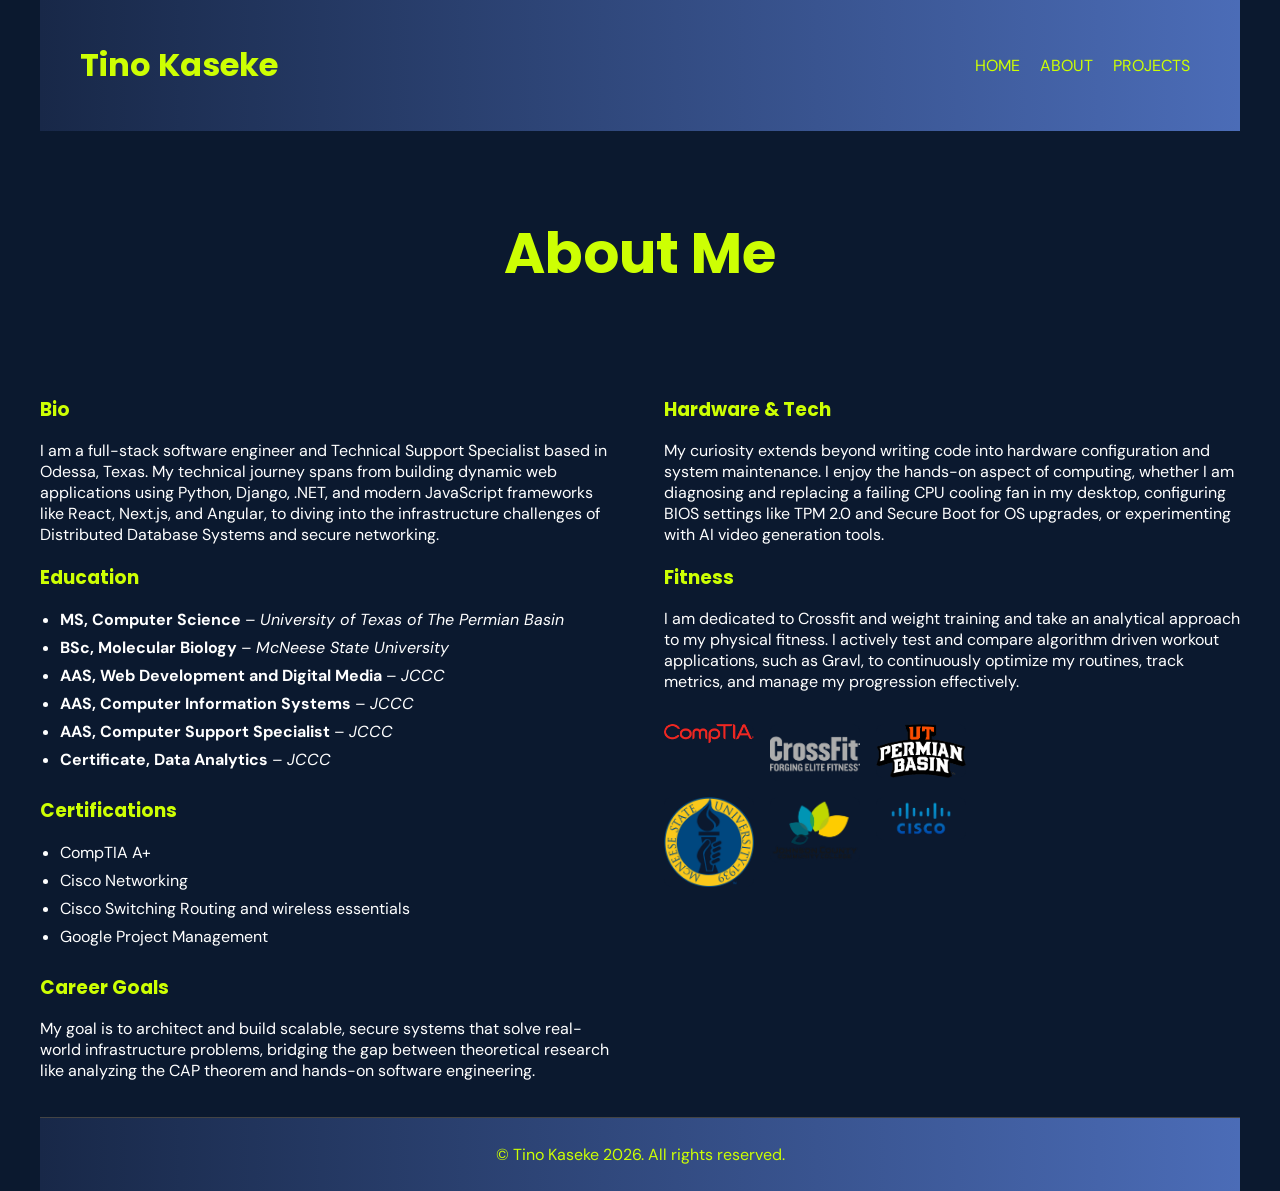
==== about.html @ 7a98fd90 "initial commit" ====
<!DOCTYPE html>
<html lang="en">
<head>
    <meta charset="UTF-8">
    <meta name="viewport" content="width=device-width, initial-scale=1.0">
    <link rel="stylesheet" href="css/style.css">
    
    <title>Portfolio</title>
</head>
<body>
    <header>
        <h1>Tino Kaseke</h1>
        <nav>
            <ul>
                <li><a href="index.html">Home</a></li>
                <li><a href="about.html">About</a></li>
                <li><a href="projects.html">Projects</a></li>
            </ul>
        </nav>
    </header>
    <main>
        <section>
            <h1 class="about-page">About Me</h1>
            <section class="about-page-container">
  <!-- Left Column: Professional -->
  <div class="about-page-column about-page-professional">
    <div class="bio-section">
      <h3>Bio</h3>
      <p>I am a full-stack software engineer and Technical Support Specialist based in Odessa, Texas. My technical journey spans from building dynamic web applications using Python, Django, .NET, and modern JavaScript frameworks like React, Next.js, and Angular, to diving into the infrastructure challenges of Distributed Database Systems and secure networking.</p>
    </div>

    <div class="education-section">
      <h3>Education</h3>
      <ul>
        <li><strong>MS, Computer Science</strong> – <em>University of Texas of The Permian Basin </em></li>
        <li><strong>BSc, Molecular Biology</strong> – <em>McNeese State University </em></li>
        <li><strong>AAS, Web Development and Digital Media</strong> – <em>JCCC </em></li>
        <li><strong>AAS, Computer Information Systems</strong> –  <em>JCCC </em></li>
        <li><strong>AAS, Computer Support Specialist</strong> –  <em> JCCC </em></li>
        <li><strong>Certificate, Data Analytics</strong> –  <em> JCCC </em></li>
      </ul>
    </div>

    <div class="certifications-section">
      <h3>Certifications</h3>
      <ul>
        <li>CompTIA A+</li>
        <li>Cisco Networking</li>
        <li>Cisco Switching Routing and wireless essentials</li>
        <li>Google Project Management</li>
      </ul>
    </div>

    <div class="career-goals-section">
      <h3>Career Goals</h3>
      <p>My goal is to architect and build scalable, secure systems that solve real-world infrastructure problems, bridging the gap between theoretical research like analyzing the CAP theorem and hands-on software engineering.</p>
    </div>
  </div>
  
  <!-- Right Column: Personal -->
  <div class="about-page-column about-page-personal">
    <div class="hobbies-tech">
      <h3>Hardware & Tech</h3>
      <p>My curiosity extends beyond writing code into hardware configuration and system maintenance. I enjoy the hands-on aspect of computing, whether I am diagnosing and replacing a failing CPU cooling fan in my desktop, configuring BIOS settings like TPM 2.0 and Secure Boot for OS upgrades, or experimenting with AI video generation tools.</p>
    </div>

    <div class="hobbies-fitness">
      <h3>Fitness</h3>
      <p>I am dedicated to Crossfit and weight training and take an analytical approach to my physical fitness. I actively test and compare algorithm driven workout applications, such as Gravl, to continuously optimize my routines, track metrics, and manage my progression effectively.</p>
    </div>

    <!-- Grid container for small images below -->
    <div class="fitness-image-gallery">
      <img src="images/logo1.png" alt="CompTIA logo" class="bottom-image">
      <img src="images/logo2.png" alt="Crossfit logo" class="bottom-image">
      <img src="images/logo3.png" alt="UTPB logo" class="bottom-image">
      <img src="images/logo4.png" alt="Mcneese logo" class="bottom-image">
      <img src="images/logo5.png" alt="JCCC logo" class="bottom-image">
      <img src="images/logo6.png" alt="cisco logo" class="bottom-image">
    </div>
  </div>
</section>
        </section>
    </main>
    <footer class="footer">
    <p>&copy; Tino Kaseke 2026. All rights reserved.</p>
  </footer>
</body>
</html>
---- css/style.css ----
/* Importing Google Fonts */
@import url('https://fonts.googleapis.com/css2?family=DM+Sans:ital,opsz,wght@0,9..40,100..1000;1,9..40,100..1000&family=Figtree:ital,wght@0,300..900;1,300..900&family=Poppins:ital,wght@0,100;0,200;0,300;0,400;0,500;0,600;0,700;0,800;0,900;1,100;1,200;1,300;1,400;1,500;1,600;1,700;1,800;1,900&family=Space+Grotesk:wght@300..700&display=swap');

/*  In addition to importing fonts, I used flexbox for layout and positioning
 of the header and hero and used grid styles for the about page and projects pages. 
 I also created a button and added hover effects for the nav, links, and buttons */


 /* General website styles */
h1,h2,h3,h4,h5{
    font-family: 'Poppins', sans-serif;
    font-optical-sizing: auto;
    font-weight: 700;
    font-style: Normal;
}

p, a, li{
    font-family: 'DM Sans', sans-serif;
    font-optical-sizing: auto;
    font-weight: 400;
    font-style: Normal;
}

a{
    text-decoration: none;
    color: #CDFF03;
    margin: 10px;
    text-transform: uppercase;
}

a:hover{
    color: white;
    transition: 0.5s ease-in-out;
}

header {
    color: #CDFF03;
    display: flex;
    justify-content: space-between;
    align-items: center;
    background: #4b6cb7; 
    background: -webkit-linear-gradient(to right, #182848, #4b6cb7);  
    background: linear-gradient(to right, #182848, #4b6cb7); 
    padding: 20px 40px;

}

nav ul{
    display: flex;
    justify-content: space-between;
    list-style: none;
}

body{
  background-color: #0B192F; 
  color: white;
  max-width: 1200px;
  margin: 0 auto;
}


/* Home page styles */
/* Hero Section Styles */
.hero {
    height: 70vh;
    display: flex;
    flex-direction: column;
    justify-content: center;
    align-items: center;
    text-align: center;
    background-image: linear-gradient(rgba(11, 25, 47, 0.7), rgba(11, 25, 47, 0.8)), url('../images/Hero.jpg');
    background-size: cover;
    background-position: center;
    background-repeat: no-repeat;
    margin: 0px auto;
    padding: 40px;
}

.hero-title {
    font-size: 4rem;
    color: #CDFF03;
    margin-bottom: 20px;
    text-transform: uppercase;
    letter-spacing: 2px;
}

.about-summary {
    padding: 60px 40px;
    text-align: center;
    background-color: #0B192F;
    margin: 20px 40px;
}

.about-summary h2 {
    color: #CDFF03;
    font-size: 2.5rem;
    margin-bottom: 20px;
}

.about-summary p {
    font-size: 1.2rem;
    max-width: 800px;
    margin: 0 auto 30px auto;
    color: #cccccc;
    line-height: 1.8;
}

.btn {
    display: inline-block;
    padding: 12px 30px;
    background:#0B192F ;
    color: white;
    font-weight: 600;
    transition: transform 0.3s ease, box-shadow 0.3s ease;
    border: 1px solid #CDFF03;
}

.btn:hover {
    transform: translateY(-3px);
    box-shadow: 0 10px 20px rgba(75, 108, 183, 0.4);
    color: #CDFF03;
}

footer{
  text-align: center;
  margin-top: 20px;
  color: #CDFF03;
  padding: 10px;
  border-top: 1px solid #444444;
  background: #4b6cb7; 
  background: -webkit-linear-gradient(to right, #182848, #4b6cb7);  
  background: linear-gradient(to right, #182848, #4b6cb7); 
}

/* About page Section Styles */
.about-page {
    padding: 60px 40px;
    text-align: center;
    background-color: #0B192F;
    margin: 20px 40px;
}

.about-page{
    color: #CDFF03;
    font-size: 3.5rem;
    margin-bottom: 20px;
}

.about-page-container {
  display: grid;
  grid-template-columns: 1fr 1fr;
  gap: 3rem;
  max-width: 1200px;
  margin: 0 auto;
}

.about-page-column h3 {
  margin-bottom: 0.5rem;
  color: #CDFF03;
}

.about-page-column ul {
  padding-left: 1.25rem;
  margin-bottom: 1.5rem;
}

.about-page-column li {
  margin-bottom: 0.25rem;
  line-height: 1.5;
}

/* Grid layout for images below Fitness */
.fitness-image-gallery {
  display: grid;
  grid-template-columns: 90px 90px 90px;
  gap: 1rem;
  margin-top: 2rem;
}

.bottom-image {
  width: 100%;
  height: auto;
  border-radius: 8px;
  object-fit: contain;
  background-color: #0B192F;
}

/* Projects Page Styles */
.projects-section {
    padding: 40px 20px;
    text-align: center;
}

.page-title {
    color: #CDFF03;
    font-size: 3.5rem;
    margin-bottom: 40px;
}

.simple-image-grid {
    display: grid;
    grid-template-columns: 1fr 1fr;
    gap: 20px;
    max-width: 1000px;
    margin: 0 auto;
}

.grid-item {
    background-color: #112240;
    padding: 15px;
    border: 1px solid #CDFF03;
}

.project-img {
    width: 100%;
    height: auto;
    display: block;
    margin-bottom: 10px;
}

.grid-item p {
    font-family: 'DM Sans', sans-serif;
    font-weight: 300;
    font-style: normal;
    color: white;
    margin: 0;
    font-size: 1.1rem;
}

.simple-tags {
    display: flex;
    flex-wrap: wrap;
    justify-content: center;
    gap: 10px;
    margin-top: 12px;
}

.simple-tags span {
    text-align: center;
    border: 1px solid #CDFF03;
    color: #CDFF03;
    padding: 4px 12px;
    border-radius: 20px;
    font-family: 'DM Sans', sans-serif;
    font-weight: 300;
    font-style: Italic;
    font-size: 0.85rem;
    background-color: transparent;
    box-shadow: 0 0 5px rgba(93, 123, 187, 0.4);
}
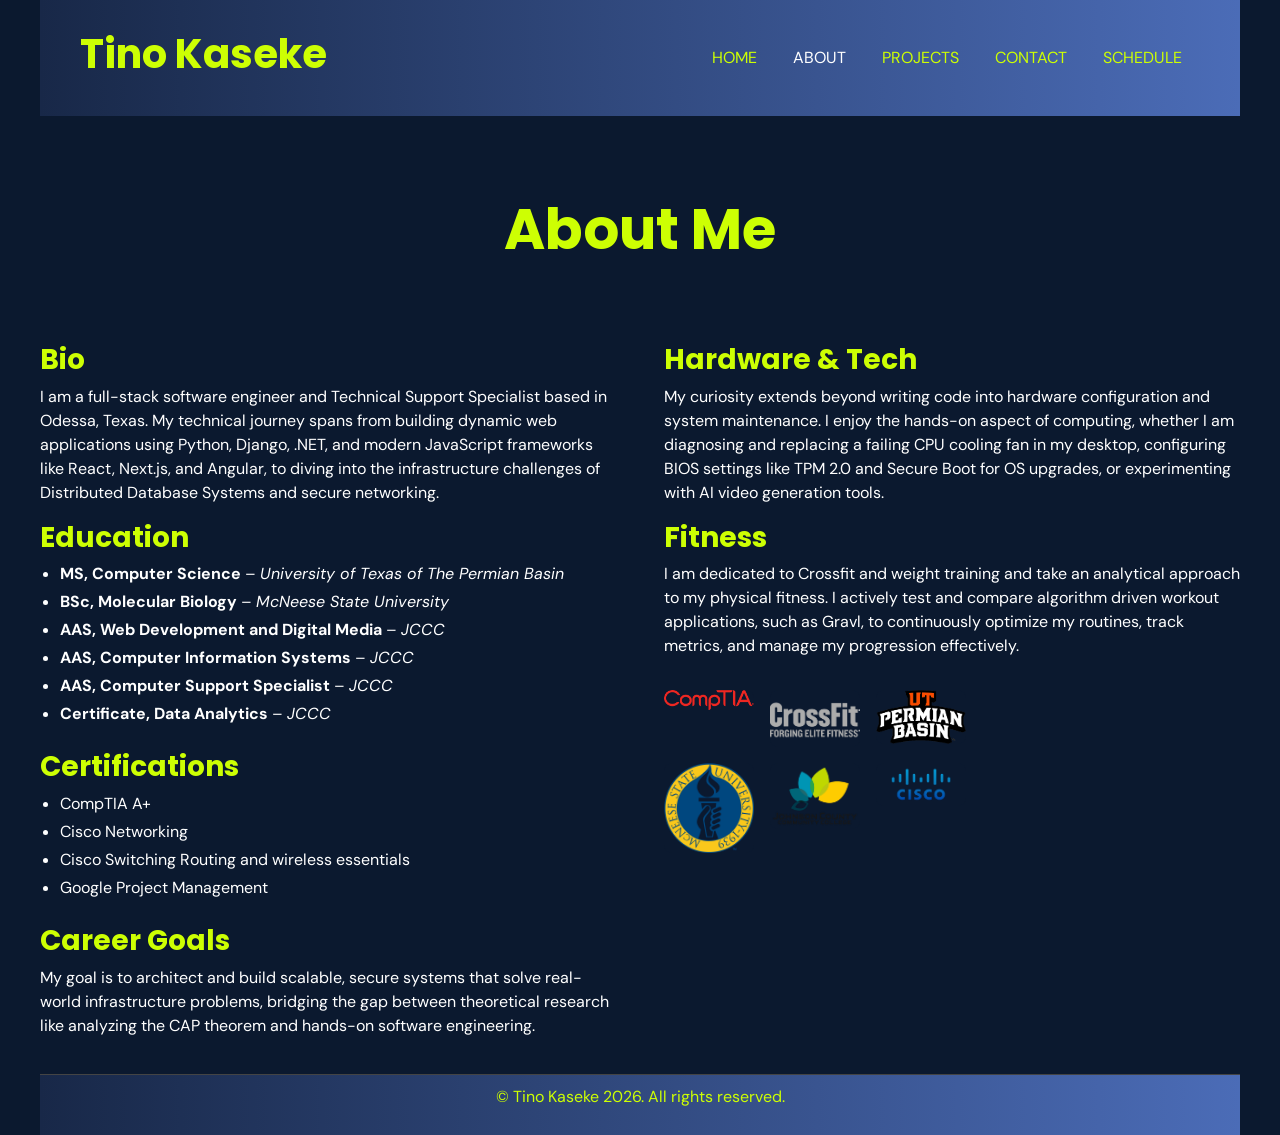
==== commit 1d670282: "updates" ====
--- a/about.html
+++ b/about.html
@@ -3,19 +3,30 @@
 <head>
     <meta charset="UTF-8">
     <meta name="viewport" content="width=device-width, initial-scale=1.0">
+    <link href="https://cdn.jsdelivr.net/npm/bootstrap@5.3.3/dist/css/bootstrap.min.css" rel="stylesheet" integrity="sha384-QWTKZyjpPEjISv5WaRU9OFeRpok6YctnYmDr5pNlyT2bRjXh0JMhjY6hW+ALEwIH" crossorigin="anonymous">
     <link rel="stylesheet" href="css/style.css">
-    
-    <title>Portfolio</title>
+    <script src="https://cdn.jsdelivr.net/npm/@popperjs/core@2.11.8/dist/umd/popper.min.js" integrity="sha384-I7E8VVD/ismYTF4hNIPjVp/Zjvgyol6VFvRkX/vR+Vc4jQkC+hVqc2pM8ODewa9r" crossorigin="anonymous"></script>
+    <script src="https://cdn.jsdelivr.net/npm/bootstrap@5.3.8/dist/js/bootstrap.min.js" integrity="sha384-G/EV+4j2dNv+tEPo3++6LCgdCROaejBqfUeNjuKAiuXbjrxilcCdDz6ZAVfHWe1Y" crossorigin="anonymous"></script>
+    <title>Portfolio - About</title>
 </head>
 <body>
     <header>
         <h1>Tino Kaseke</h1>
-        <nav>
-            <ul>
-                <li><a href="index.html">Home</a></li>
-                <li><a href="about.html">About</a></li>
-                <li><a href="projects.html">Projects</a></li>
-            </ul>
+        <nav class="navbar navbar-expand-lg navbar-dark">
+          <div class="container-fluid p-0">
+            <button class="navbar-toggler" type="button" data-bs-toggle="collapse" data-bs-target="#navbarNav" aria-controls="navbarNav" aria-expanded="false" aria-label="Toggle navigation">
+              <span class="navbar-toggler-icon"></span>
+            </button>
+            <div class="collapse navbar-collapse justify-content-end" id="navbarNav">
+              <div class="navbar-nav">
+                <a class="nav-link" href="index.html">Home</a>
+                <a class="nav-link active" aria-current="page" href="about.html">About</a>
+                <a class="nav-link" href="projects.html">Projects</a>
+                <a class="nav-link" href="contact.html">Contact</a>
+                <a class="nav-link" href="schedule.html">Schedule</a>
+              </div>
+            </div>
+          </div>
         </nav>
     </header>
     <main>
@@ -85,5 +96,6 @@
     <footer class="footer">
     <p>&copy; Tino Kaseke 2026. All rights reserved.</p>
   </footer>
+
 </body>
 </html>
--- a/css/style.css
+++ b/css/style.css
@@ -21,15 +21,15 @@
     font-style: Normal;
 }
 
-a{
+a, .navbar-nav .nav-link {
     text-decoration: none;
-    color: #CDFF03;
+    color: #CDFF03 !important;
     margin: 10px;
     text-transform: uppercase;
 }
 
-a:hover{
-    color: white;
+a:hover, .navbar-nav .nav-link:hover, .navbar-nav .nav-link:focus, .navbar-nav .nav-link.active {
+    color: white !important;
     transition: 0.5s ease-in-out;
 }
 
@@ -58,10 +58,15 @@
   margin: 0 auto;
 }
 
+main {
+    min-height: calc(100vh - 74px);
+}
+
 
 /* Home page styles */
 /* Hero Section Styles */
 .hero {
+    box-sizing: border-box;
     height: 70vh;
     display: flex;
     flex-direction: column;
@@ -84,11 +89,16 @@
     letter-spacing: 2px;
 }
 
+.hero-subtitle {
+    color: rgba(205, 255, 3, 0.7); 
+}
+
 .about-summary {
     padding: 60px 40px;
     text-align: center;
     background-color: #0B192F;
     margin: 20px 40px;
+    box-sizing: border-box;
 }
 
 .about-summary h2 {
@@ -132,6 +142,48 @@
   background: linear-gradient(to right, #182848, #4b6cb7); 
 }
 
+/* home page mobile and tablet styles Desktop: 993px and above — multiple columns
+Tablet: 768px–992px — 2 columns
+Mobile: below 768px — 1 column*/
+
+/* Tablet view */
+@media (max-width: 992px) {
+    header {
+        flex-direction: column;
+        gap: 15px;
+        overflow-x: auto;
+    }
+    .hero {
+        height: auto;
+        min-height: 50vh;
+    }
+    .hero-title {
+        font-size: 3rem;
+    }
+    .about-summary {
+        margin: 10px 20px;
+        padding: 20px;
+        width: 100%;
+    }
+}
+
+/* Mobile view */
+@media (max-width: 768px) {
+    nav ul {
+        flex-direction: column;
+        align-items: center;
+        gap: 10px;
+    }
+    .hero {
+        height: 40vh;
+    }
+    .hero-title {
+        font-size: 2rem;
+    }
+}
+
+
+
 /* About page Section Styles */
 .about-page {
     padding: 60px 40px;
@@ -185,6 +237,31 @@
   background-color: #0B192F;
 }
 
+/* about page mobile and tablet styles Desktop: 993px and above — multiple columns
+Tablet: 768px–992px — 2 columns
+Mobile: below 768px — 1 column*/
+
+/* Tablet view */
+@media (max-width: 992px) {
+    .about-page-container {
+        grid-template-columns: 1fr 1fr;
+    }
+    .fitness-image-gallery {
+        grid-template-columns: repeat(3, 1fr);
+    }
+}
+
+/* Mobile view */
+@media (max-width: 768px) {
+    .about-page-container {
+        grid-template-columns: 1fr;
+    }
+    .fitness-image-gallery {
+        grid-template-columns: 90px;
+        justify-content: center;
+    }
+}
+
 /* Projects Page Styles */
 .projects-section {
     padding: 40px 20px;
@@ -199,16 +276,17 @@
 
 .simple-image-grid {
     display: grid;
-    grid-template-columns: 1fr 1fr;
+    grid-template-columns: repeat(4, 1fr);
     gap: 20px;
     max-width: 1000px;
     margin: 0 auto;
 }
 
-.grid-item {
+.grid-item, .project-card {
     background-color: #112240;
     padding: 15px;
     border: 1px solid #CDFF03;
+    color: white; /* Ensure inherited text is white */
 }
 
 .project-img {
@@ -218,7 +296,13 @@
     margin-bottom: 10px;
 }
 
-.grid-item p {
+.project-card .card-title {
+    color: #CDFF03;
+    font-family: 'DM Sans', sans-serif;
+    font-weight: 500;
+}
+
+.grid-item p, .project-card .card-text {
     font-family: 'DM Sans', sans-serif;
     font-weight: 300;
     font-style: normal;
@@ -248,3 +332,260 @@
     background-color: transparent;
     box-shadow: 0 0 5px rgba(93, 123, 187, 0.4);
 }
+
+/* projects page mobile and tablet styles Desktop: 993px and above — multiple columns
+Tablet: 768px–992px — 2 columns
+Mobile: below 768px — 1 column*/
+
+/* Tablet view */
+@media (max-width: 992px) {
+    .simple-image-grid {
+        grid-template-columns: 1fr 1fr;
+    }
+}
+
+/* Mobile view */
+@media (max-width: 768px) {
+    .simple-image-grid {
+        grid-template-columns: 1fr;
+    }
+}
+
+/* Contact page styles */
+
+.contact-section{
+    background-color: #0B192F;
+    margin: 20px 40px;
+    padding: 60px 40px;
+    text-align: center;
+}
+
+legend{
+    font-family: 'DM Sans', sans-serif;
+    font-weight: 300;
+    font-style: normal;
+    color: #CDFF03;
+    margin: 0;
+    font-size: 2.1rem;
+}
+
+fieldset{
+    border: 2px solid #CDFF03;
+    margin: 20px 40px;
+    padding: 60px 40px;
+    text-align: center;
+    color: white;
+    display: flex;
+    flex-direction: column;
+    align-items: center;
+    gap: 15px;
+}
+
+.form-group {
+    display: flex;
+    flex-direction: row;
+    align-items: center;
+    justify-content: center;
+    width: 100%;
+    gap: 15px;
+}
+
+label, .form-label, .col-form-label {
+    font-family: 'DM Sans', sans-serif;
+    font-weight: 500;
+    font-style: normal;
+    color: #CDFF03;
+    margin: 0;
+    font-size: 1.1rem;
+    width: 120px;
+    text-align: right;
+}
+
+input, .form-control, .form-select {
+    font-family: 'DM Sans', sans-serif;
+    font-weight: 300;
+    font-style: normal;
+    color: #0B192F;
+    margin: 0;
+    font-size: 1.1rem;
+    width: 60%;
+    max-width: 400px;
+    padding: 8px;
+    box-sizing: border-box;
+}
+
+.date{
+    margin-bottom: 5px;
+    color: #0B192F;
+}
+
+textarea, textarea.form-control {
+    font-family: 'DM Sans', sans-serif;
+    font-weight: 300;
+    font-style: normal;
+    color:#0B192F;
+    margin: 0;
+    font-size: 1.1rem;
+    width: 60%;
+    max-width: 400px;
+    padding: 8px;
+    box-sizing: border-box;
+}
+
+form{
+    display: flex;
+    flex-direction: column;
+}
+
+/* contact page mobile and tablet styles Desktop: 993px and above — multiple columns
+Tablet: 768px–992px — 2 columns
+Mobile: below 768px — 1 column*/
+
+/* Tablet view */
+@media (max-width: 992px) {
+    /* Content fits adequately */
+}
+
+/* Mobile view */
+@media (max-width: 768px) {
+    .contact-section {
+        margin: 20px 0;
+        padding: 40px 0;
+    }
+    fieldset {
+        margin: 0;
+        padding: 40px 15px;
+        width: 100%;
+        box-sizing: border-box;
+    }
+    .form-group {
+        flex-direction: column;
+        gap: 5px;
+        width: 100%;
+    }
+    label {
+        width: 100%;
+        text-align: center;
+    }
+    input, textarea {
+        width: 100%;
+    }
+}
+
+/* schedule page styles */
+.schedule-section{
+    background-color: #0B192F;
+    margin: 20px 40px;
+    padding: 60px 40px;
+    text-align: center;
+}
+
+table{
+    width: 100%;
+    border-collapse: collapse;
+    margin: 20px 0;
+    font-family: 'DM Sans', sans-serif;
+}
+
+
+
+th{
+    background-color: #CDFF03;
+    color: #0B192F;
+    padding: 10px;
+    text-align: center;
+}
+
+td{
+    padding: 10px;
+    border: 1px solid #CDFF03;
+    text-align: center;
+}
+
+tr:nth-child(even){
+    background-color: #F0FFB3;
+    color: #0B192F;
+}
+
+/* Ensure Bootstrap table class respects the custom theme */
+.table > :not(caption) > * > * {
+    background-color: transparent;
+    color: inherit;
+    box-shadow: none;
+    border-bottom-width: 0;
+}
+.table th {
+    background-color: #CDFF03;
+    color: #0B192F;
+}
+.table td {
+    border: 1px solid #CDFF03;
+}
+.table tr:nth-child(even) > * {
+    background-color: #F0FFB3;
+    color: #0B192F;
+}
+
+/* schedule page mobile and tablet styles Desktop: 993px and above — multiple columns
+Tablet: 768px–992px — 2 columns
+Mobile: below 768px — 1 column*/
+
+/* Tablet view */
+@media (max-width: 992px) {
+    .schedule-section {
+        margin: 20px 10px;
+        padding: 40px 20px;
+    }
+    /* Let the table text wrap naturally on tablet */
+}
+
+/* Mobile view */
+@media (max-width: 768px) {
+    .schedule-section {
+        margin: 10px 0;
+        padding: 20px 10px;
+    }
+    
+    /* Convert table to 1-column card layout to prevent horizontal scroll */
+    table, thead, tbody, th, td, tr {
+        display: block;
+    }
+    
+    thead tr {
+        display: none;
+    }
+    
+    tr {
+        border: 2px solid #CDFF03;
+        margin-bottom: 20px;
+    }
+    
+    td {
+        border: none;
+        border-bottom: 1px dashed #CDFF03;
+        position: relative;
+        padding: 10px;
+        padding-left: 50%;
+        text-align: right;
+    }
+    
+    td:last-child {
+        border-bottom: none;
+    }
+    
+    td::before {
+        position: absolute;
+        top: 10px;
+        left: 10px;
+        width: 45%;
+        text-align: left;
+        font-weight: bold;
+        color: inherit;
+    }
+    
+    td:nth-of-type(1)::before { content: "Course Name"; }
+    td:nth-of-type(2)::before { content: "Course Number"; }
+    td:nth-of-type(3)::before { content: "Time"; }
+    td:nth-of-type(4)::before { content: "Location"; }
+    td:nth-of-type(5)::before { content: "Credits"; }
+}
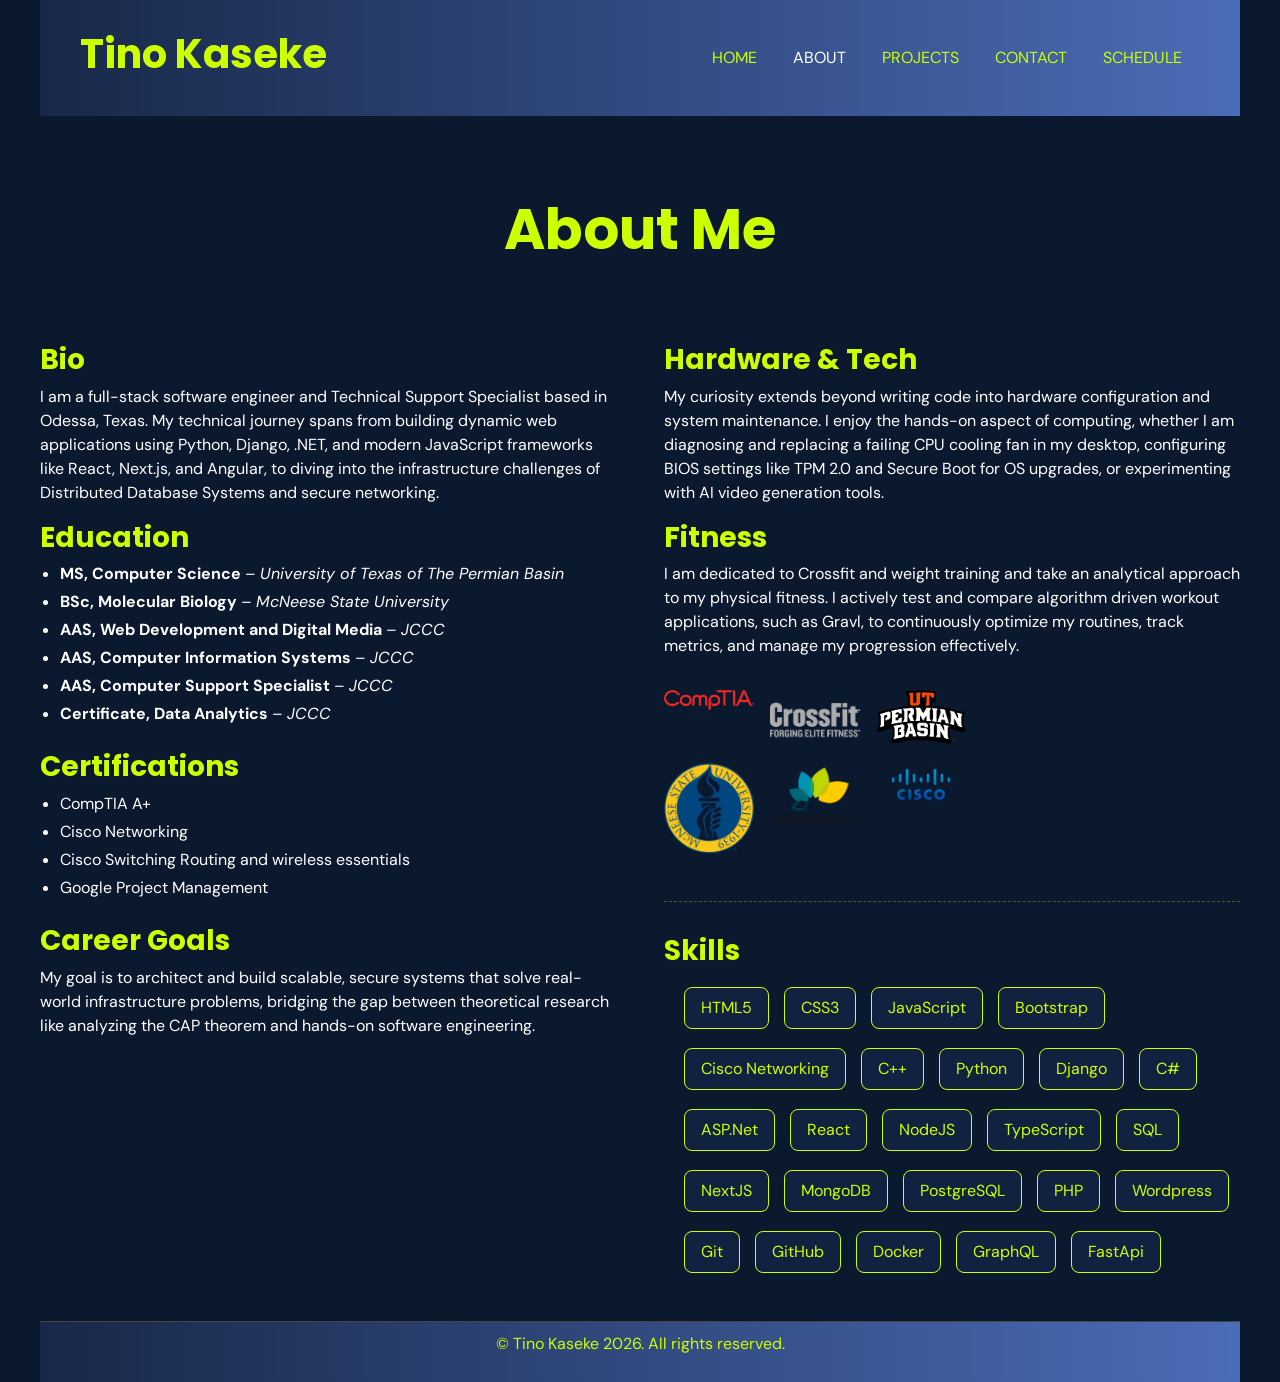
==== commit 399a342d: "updates- javascript" ====
--- a/about.html
+++ b/about.html
@@ -7,6 +7,8 @@
     <link rel="stylesheet" href="css/style.css">
     <script src="https://cdn.jsdelivr.net/npm/@popperjs/core@2.11.8/dist/umd/popper.min.js" integrity="sha384-I7E8VVD/ismYTF4hNIPjVp/Zjvgyol6VFvRkX/vR+Vc4jQkC+hVqc2pM8ODewa9r" crossorigin="anonymous"></script>
     <script src="https://cdn.jsdelivr.net/npm/bootstrap@5.3.8/dist/js/bootstrap.min.js" integrity="sha384-G/EV+4j2dNv+tEPo3++6LCgdCROaejBqfUeNjuKAiuXbjrxilcCdDz6ZAVfHWe1Y" crossorigin="anonymous"></script>
+    <script src="js/about.js"></script>
+    <link rel="icon" type="image/jpeg" href="images/favicon.jpg">
     <title>Portfolio - About</title>
 </head>
 <body>
@@ -89,6 +91,15 @@
       <img src="images/logo5.png" alt="JCCC logo" class="bottom-image">
       <img src="images/logo6.png" alt="cisco logo" class="bottom-image">
     </div>
+
+    <!-- Technical skills section which contains a javasscript array of skills and uses a for each loop to display them-->
+
+    <div class="skills">
+        <h3>Skills</h3>
+        <ul id="skills-list"></ul>
+    </div>
+  </div>
+    
   </div>
 </section>
         </section>
@@ -97,5 +108,7 @@
     <p>&copy; Tino Kaseke 2026. All rights reserved.</p>
   </footer>
 
+    
+    <script src="js/backToTop.js"></script>
 </body>
-</html>+</html>
--- a/css/style.css
+++ b/css/style.css
@@ -237,6 +237,42 @@
   background-color: #0B192F;
 }
 
+/* Skills container */
+.skills {
+    margin-top: 3rem;
+    padding-top: 2rem;
+    border-top: 1px dashed rgba(205, 255, 3, 0.3);
+}
+
+/* Skills list grid layout */
+.skills-grid {
+    display: flex;
+    flex-wrap: wrap;
+    gap: 15px;
+    padding: 0;
+    list-style: none;
+    margin-top: 20px;
+}
+
+.skill-item {
+    background-color: #112240;
+    color: #CDFF03;
+    border: 1px solid #CDFF03;
+    padding: 8px 16px;
+    border-radius: 8px;
+    text-align: center;
+    font-family: 'DM Sans', sans-serif;
+    font-weight: 400;
+    font-size: 1rem;
+    transition: transform 0.3s ease, box-shadow 0.3s ease;
+}
+
+.skill-item:hover {
+    transform: translateY(-3px);
+    box-shadow: 0 5px 15px rgba(205, 255, 3, 0.2);
+    color: white;
+}
+
 /* about page mobile and tablet styles Desktop: 993px and above — multiple columns
 Tablet: 768px–992px — 2 columns
 Mobile: below 768px — 1 column*/
@@ -259,6 +295,14 @@
     .fitness-image-gallery {
         grid-template-columns: 90px;
         justify-content: center;
+    }
+    .skills-grid {
+        justify-content: center;
+        gap: 10px;
+    }
+    .skill-item {
+        font-size: 0.9rem;
+        padding: 6px 12px;
     }
 }
 
@@ -589,3 +633,89 @@
     td:nth-of-type(4)::before { content: "Location"; }
     td:nth-of-type(5)::before { content: "Credits"; }
 }
+
+/* Back to Top Button */
+#backToTopBtn {
+    display: none;
+    position: fixed;
+    bottom: 30px;
+    right: 30px;
+    z-index: 99;
+    font-size: 24px;
+    border: 2px solid #0B192F;
+    outline: none;
+    background-color: #CDFF03;
+    color: #0B192F;
+    cursor: pointer;
+    padding: 0;
+    width: 45px;
+    height: 45px;
+    display: flex;
+    justify-content: center;
+    align-items: center;
+    border-radius: 8px; /* Slightly rounded square */
+    box-shadow: 0 4px 10px rgba(0, 0, 0, 0.5);
+    transition: opacity 0.3s ease, transform 0.3s ease, background-color 0.3s ease;
+    opacity: 0; /* managed by JS for fade effect */
+}
+
+#backToTopBtn:hover {
+    background-color: white;
+    color: #0B192F;
+    transform: translateY(-5px);
+    box-shadow: 0 6px 15px rgba(205, 255, 3, 0.4);
+}
+
+/* Mobile view for Back to Top Button */
+@media (max-width: 768px) {
+    #backToTopBtn {
+        bottom: 15px;
+        right: 15px;
+        width: 38px;
+        height: 38px;
+        font-size: 20px;
+    }
+}
+
+/* Greeting Popup */
+#greeting-popup {
+    position: fixed;
+    top: 20px;
+    left: 50%;
+    transform: translateX(-50%) translateY(-100px);
+    background-color: #112240;
+    color: white;
+    border: 2px solid #CDFF03;
+    padding: 15px 25px;
+    border-radius: 8px;
+    box-shadow: 0 5px 15px rgba(0, 0, 0, 0.4);
+    z-index: 1000;
+    font-family: 'DM Sans', sans-serif;
+    font-size: 1.1rem;
+    transition: transform 0.5s cubic-bezier(0.175, 0.885, 0.32, 1.275), opacity 0.5s ease;
+    opacity: 0;
+    text-align: center;
+    pointer-events: none;
+    box-sizing: border-box; /* Ensures padding doesn't cause overflow */
+    width: max-content;
+    max-width: 90vw;
+}
+
+#greeting-popup strong {
+    color: #CDFF03;
+}
+
+#greeting-popup.show {
+    transform: translateX(-50%) translateY(0);
+    opacity: 1;
+}
+
+/* Mobile view for Greeting Popup */
+@media (max-width: 768px) {
+    #greeting-popup {
+        width: 85vw; /* Use viewport width instead of % to be safe */
+        font-size: 0.95rem;
+        padding: 12px 10px;
+        top: 15px; /* Slightly higher on mobile */
+    }
+}
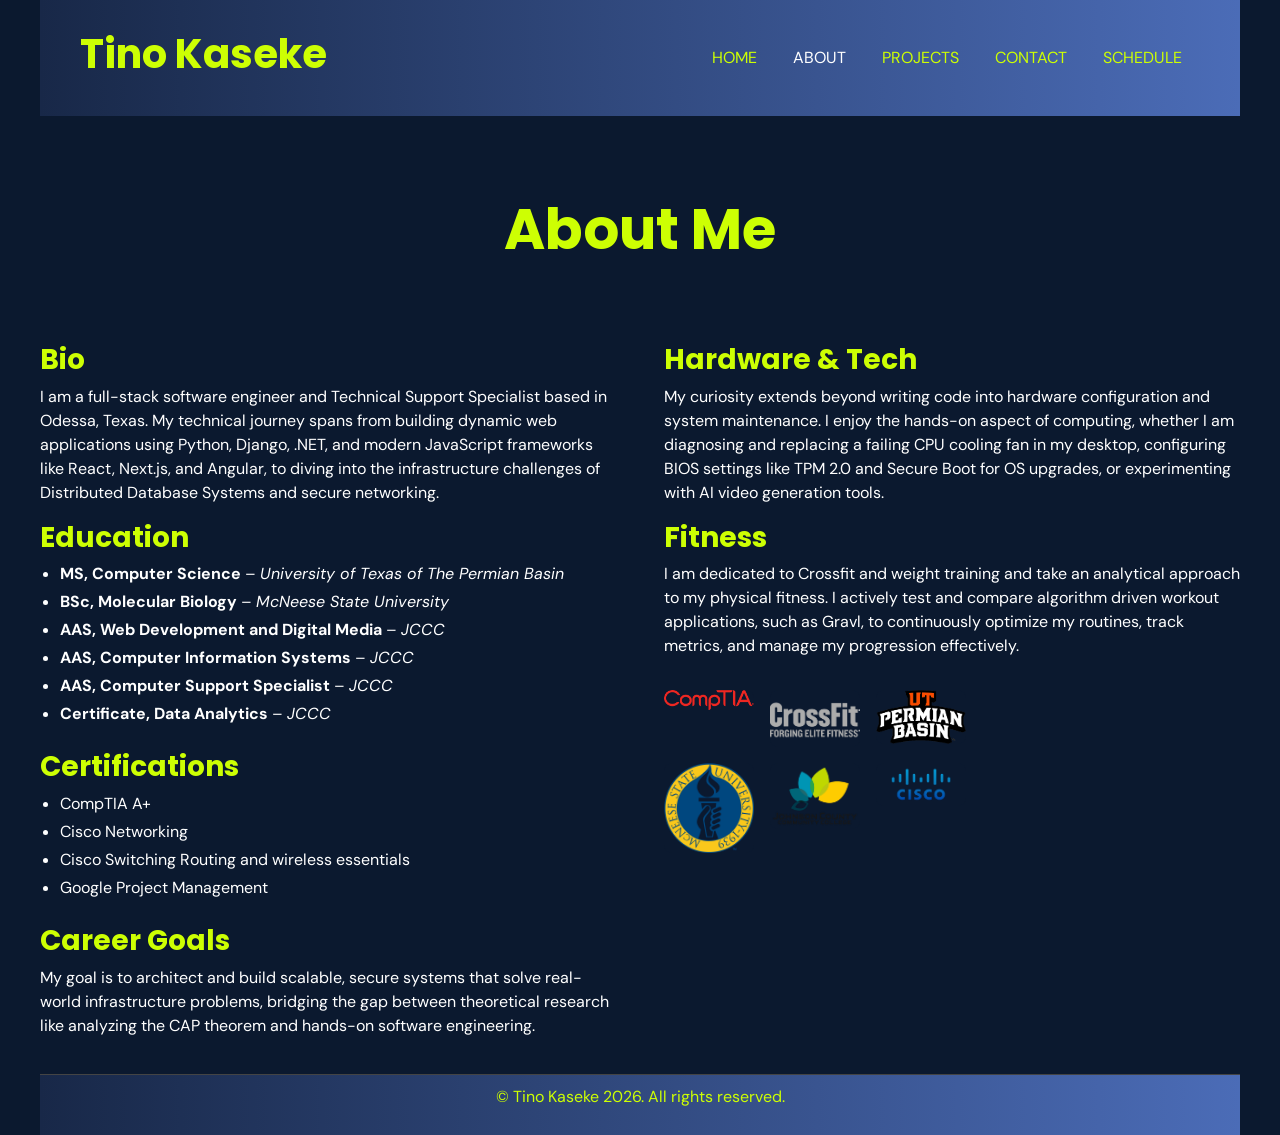
==== commit db825cb1: "hw3" ====
--- a/about.html
+++ b/about.html
@@ -7,8 +7,6 @@
     <link rel="stylesheet" href="css/style.css">
     <script src="https://cdn.jsdelivr.net/npm/@popperjs/core@2.11.8/dist/umd/popper.min.js" integrity="sha384-I7E8VVD/ismYTF4hNIPjVp/Zjvgyol6VFvRkX/vR+Vc4jQkC+hVqc2pM8ODewa9r" crossorigin="anonymous"></script>
     <script src="https://cdn.jsdelivr.net/npm/bootstrap@5.3.8/dist/js/bootstrap.min.js" integrity="sha384-G/EV+4j2dNv+tEPo3++6LCgdCROaejBqfUeNjuKAiuXbjrxilcCdDz6ZAVfHWe1Y" crossorigin="anonymous"></script>
-    <script src="js/about.js"></script>
-    <link rel="icon" type="image/jpeg" href="images/favicon.jpg">
     <title>Portfolio - About</title>
 </head>
 <body>
@@ -91,15 +89,6 @@
       <img src="images/logo5.png" alt="JCCC logo" class="bottom-image">
       <img src="images/logo6.png" alt="cisco logo" class="bottom-image">
     </div>
-
-    <!-- Technical skills section which contains a javasscript array of skills and uses a for each loop to display them-->
-
-    <div class="skills">
-        <h3>Skills</h3>
-        <ul id="skills-list"></ul>
-    </div>
-  </div>
-    
   </div>
 </section>
         </section>
@@ -108,7 +97,5 @@
     <p>&copy; Tino Kaseke 2026. All rights reserved.</p>
   </footer>
 
-    
-    <script src="js/backToTop.js"></script>
 </body>
-</html>
+</html>
--- a/css/style.css
+++ b/css/style.css
@@ -237,42 +237,6 @@
   background-color: #0B192F;
 }
 
-/* Skills container */
-.skills {
-    margin-top: 3rem;
-    padding-top: 2rem;
-    border-top: 1px dashed rgba(205, 255, 3, 0.3);
-}
-
-/* Skills list grid layout */
-.skills-grid {
-    display: flex;
-    flex-wrap: wrap;
-    gap: 15px;
-    padding: 0;
-    list-style: none;
-    margin-top: 20px;
-}
-
-.skill-item {
-    background-color: #112240;
-    color: #CDFF03;
-    border: 1px solid #CDFF03;
-    padding: 8px 16px;
-    border-radius: 8px;
-    text-align: center;
-    font-family: 'DM Sans', sans-serif;
-    font-weight: 400;
-    font-size: 1rem;
-    transition: transform 0.3s ease, box-shadow 0.3s ease;
-}
-
-.skill-item:hover {
-    transform: translateY(-3px);
-    box-shadow: 0 5px 15px rgba(205, 255, 3, 0.2);
-    color: white;
-}
-
 /* about page mobile and tablet styles Desktop: 993px and above — multiple columns
 Tablet: 768px–992px — 2 columns
 Mobile: below 768px — 1 column*/
@@ -295,14 +259,6 @@
     .fitness-image-gallery {
         grid-template-columns: 90px;
         justify-content: center;
-    }
-    .skills-grid {
-        justify-content: center;
-        gap: 10px;
-    }
-    .skill-item {
-        font-size: 0.9rem;
-        padding: 6px 12px;
     }
 }
 
@@ -633,89 +589,3 @@
     td:nth-of-type(4)::before { content: "Location"; }
     td:nth-of-type(5)::before { content: "Credits"; }
 }
-
-/* Back to Top Button */
-#backToTopBtn {
-    display: none;
-    position: fixed;
-    bottom: 30px;
-    right: 30px;
-    z-index: 99;
-    font-size: 24px;
-    border: 2px solid #0B192F;
-    outline: none;
-    background-color: #CDFF03;
-    color: #0B192F;
-    cursor: pointer;
-    padding: 0;
-    width: 45px;
-    height: 45px;
-    display: flex;
-    justify-content: center;
-    align-items: center;
-    border-radius: 8px; /* Slightly rounded square */
-    box-shadow: 0 4px 10px rgba(0, 0, 0, 0.5);
-    transition: opacity 0.3s ease, transform 0.3s ease, background-color 0.3s ease;
-    opacity: 0; /* managed by JS for fade effect */
-}
-
-#backToTopBtn:hover {
-    background-color: white;
-    color: #0B192F;
-    transform: translateY(-5px);
-    box-shadow: 0 6px 15px rgba(205, 255, 3, 0.4);
-}
-
-/* Mobile view for Back to Top Button */
-@media (max-width: 768px) {
-    #backToTopBtn {
-        bottom: 15px;
-        right: 15px;
-        width: 38px;
-        height: 38px;
-        font-size: 20px;
-    }
-}
-
-/* Greeting Popup */
-#greeting-popup {
-    position: fixed;
-    top: 20px;
-    left: 50%;
-    transform: translateX(-50%) translateY(-100px);
-    background-color: #112240;
-    color: white;
-    border: 2px solid #CDFF03;
-    padding: 15px 25px;
-    border-radius: 8px;
-    box-shadow: 0 5px 15px rgba(0, 0, 0, 0.4);
-    z-index: 1000;
-    font-family: 'DM Sans', sans-serif;
-    font-size: 1.1rem;
-    transition: transform 0.5s cubic-bezier(0.175, 0.885, 0.32, 1.275), opacity 0.5s ease;
-    opacity: 0;
-    text-align: center;
-    pointer-events: none;
-    box-sizing: border-box; /* Ensures padding doesn't cause overflow */
-    width: max-content;
-    max-width: 90vw;
-}
-
-#greeting-popup strong {
-    color: #CDFF03;
-}
-
-#greeting-popup.show {
-    transform: translateX(-50%) translateY(0);
-    opacity: 1;
-}
-
-/* Mobile view for Greeting Popup */
-@media (max-width: 768px) {
-    #greeting-popup {
-        width: 85vw; /* Use viewport width instead of % to be safe */
-        font-size: 0.95rem;
-        padding: 12px 10px;
-        top: 15px; /* Slightly higher on mobile */
-    }
-}
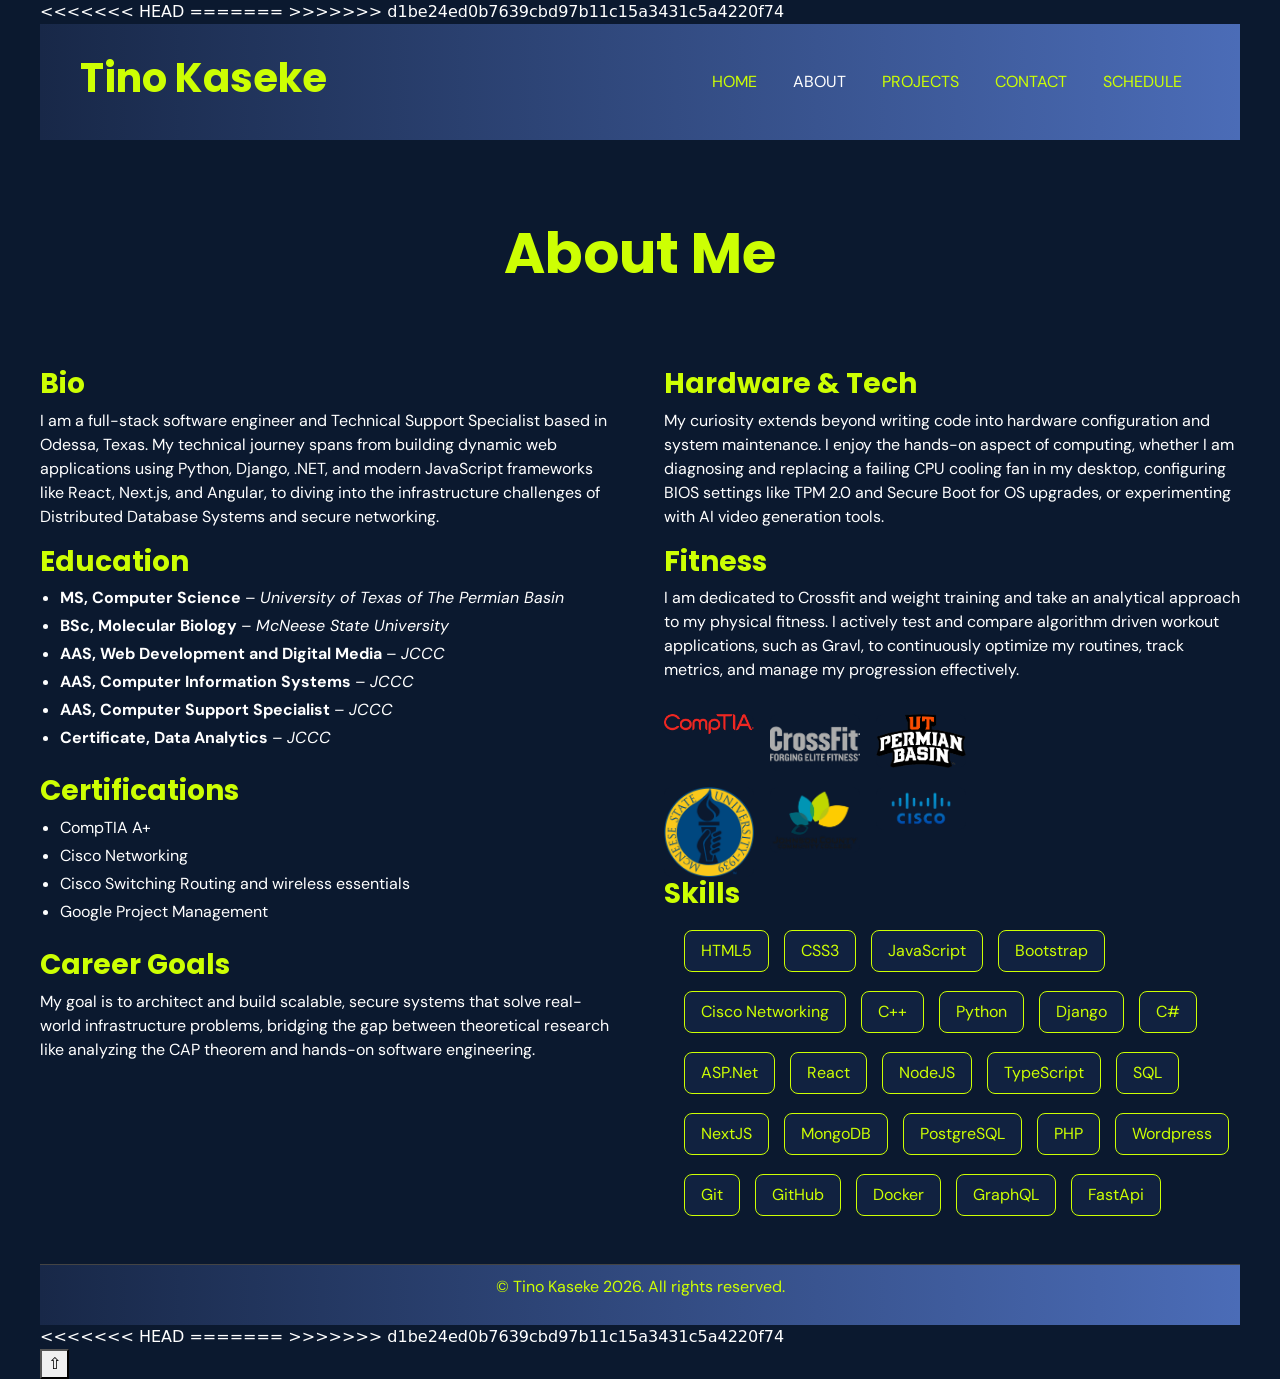
==== commit dbb32493: "Resolve merge conflicts" ====
--- a/about.html
+++ b/about.html
@@ -7,6 +7,11 @@
     <link rel="stylesheet" href="css/style.css">
     <script src="https://cdn.jsdelivr.net/npm/@popperjs/core@2.11.8/dist/umd/popper.min.js" integrity="sha384-I7E8VVD/ismYTF4hNIPjVp/Zjvgyol6VFvRkX/vR+Vc4jQkC+hVqc2pM8ODewa9r" crossorigin="anonymous"></script>
     <script src="https://cdn.jsdelivr.net/npm/bootstrap@5.3.8/dist/js/bootstrap.min.js" integrity="sha384-G/EV+4j2dNv+tEPo3++6LCgdCROaejBqfUeNjuKAiuXbjrxilcCdDz6ZAVfHWe1Y" crossorigin="anonymous"></script>
+<<<<<<< HEAD
+=======
+    <script src="js/about.js"></script>
+    <link rel="icon" type="image/jpeg" href="images/favicon.jpg">
+>>>>>>> d1be24ed0b7639cbd97b11c15a3431c5a4220f74
     <title>Portfolio - About</title>
 </head>
 <body>
@@ -89,6 +94,15 @@
       <img src="images/logo5.png" alt="JCCC logo" class="bottom-image">
       <img src="images/logo6.png" alt="cisco logo" class="bottom-image">
     </div>
+
+    <!-- Technical skills section which contains a javasscript array of skills and uses a for each loop to display them-->
+
+    <div class="skills">
+        <h3>Skills</h3>
+        <ul id="skills-list"></ul>
+    </div>
+  </div>
+    
   </div>
 </section>
         </section>
@@ -97,5 +111,10 @@
     <p>&copy; Tino Kaseke 2026. All rights reserved.</p>
   </footer>
 
+<<<<<<< HEAD
+=======
+    
+    <script src="js/backToTop.js"></script>
+>>>>>>> d1be24ed0b7639cbd97b11c15a3431c5a4220f74
 </body>
-</html>+</html>
--- a/css/style.css
+++ b/css/style.css
@@ -237,6 +237,45 @@
   background-color: #0B192F;
 }
 
+<<<<<<< HEAD
+=======
+/* Skills container */
+.skills {
+    margin-top: 3rem;
+    padding-top: 2rem;
+    border-top: 1px dashed rgba(205, 255, 3, 0.3);
+}
+
+/* Skills list grid layout */
+.skills-grid {
+    display: flex;
+    flex-wrap: wrap;
+    gap: 15px;
+    padding: 0;
+    list-style: none;
+    margin-top: 20px;
+}
+
+.skill-item {
+    background-color: #112240;
+    color: #CDFF03;
+    border: 1px solid #CDFF03;
+    padding: 8px 16px;
+    border-radius: 8px;
+    text-align: center;
+    font-family: 'DM Sans', sans-serif;
+    font-weight: 400;
+    font-size: 1rem;
+    transition: transform 0.3s ease, box-shadow 0.3s ease;
+}
+
+.skill-item:hover {
+    transform: translateY(-3px);
+    box-shadow: 0 5px 15px rgba(205, 255, 3, 0.2);
+    color: white;
+}
+
+>>>>>>> d1be24ed0b7639cbd97b11c15a3431c5a4220f74
 /* about page mobile and tablet styles Desktop: 993px and above — multiple columns
 Tablet: 768px–992px — 2 columns
 Mobile: below 768px — 1 column*/
@@ -260,6 +299,17 @@
         grid-template-columns: 90px;
         justify-content: center;
     }
+<<<<<<< HEAD
+=======
+    .skills-grid {
+        justify-content: center;
+        gap: 10px;
+    }
+    .skill-item {
+        font-size: 0.9rem;
+        padding: 6px 12px;
+    }
+>>>>>>> d1be24ed0b7639cbd97b11c15a3431c5a4220f74
 }
 
 /* Projects Page Styles */
@@ -589,3 +639,92 @@
     td:nth-of-type(4)::before { content: "Location"; }
     td:nth-of-type(5)::before { content: "Credits"; }
 }
+<<<<<<< HEAD
+=======
+
+/* Back to Top Button */
+#backToTopBtn {
+    display: none;
+    position: fixed;
+    bottom: 30px;
+    right: 30px;
+    z-index: 99;
+    font-size: 24px;
+    border: 2px solid #0B192F;
+    outline: none;
+    background-color: #CDFF03;
+    color: #0B192F;
+    cursor: pointer;
+    padding: 0;
+    width: 45px;
+    height: 45px;
+    display: flex;
+    justify-content: center;
+    align-items: center;
+    border-radius: 8px; /* Slightly rounded square */
+    box-shadow: 0 4px 10px rgba(0, 0, 0, 0.5);
+    transition: opacity 0.3s ease, transform 0.3s ease, background-color 0.3s ease;
+    opacity: 0; /* managed by JS for fade effect */
+}
+
+#backToTopBtn:hover {
+    background-color: white;
+    color: #0B192F;
+    transform: translateY(-5px);
+    box-shadow: 0 6px 15px rgba(205, 255, 3, 0.4);
+}
+
+/* Mobile view for Back to Top Button */
+@media (max-width: 768px) {
+    #backToTopBtn {
+        bottom: 15px;
+        right: 15px;
+        width: 38px;
+        height: 38px;
+        font-size: 20px;
+    }
+}
+
+/* Greeting Popup */
+#greeting-popup {
+    position: fixed;
+    top: 20px;
+    left: 50%;
+    transform: translateX(-50%) translateY(-100px);
+    background-color: #112240;
+    color: white;
+    border: 2px solid #CDFF03;
+    padding: 15px 25px;
+    border-radius: 8px;
+    box-shadow: 0 5px 15px rgba(0, 0, 0, 0.4);
+    z-index: 1000;
+    font-family: 'DM Sans', sans-serif;
+    font-size: 1.1rem;
+    transition: transform 0.5s cubic-bezier(0.175, 0.885, 0.32, 1.275), opacity 0.5s ease;
+    opacity: 0;
+    text-align: center;
+    pointer-events: none;
+    box-sizing: border-box; /* Ensures padding doesn't cause overflow */
+    width: max-content;
+    max-width: 90vw;
+}
+
+#greeting-popup strong {
+    color: #CDFF03;
+}
+
+#greeting-popup.show {
+    transform: translateX(-50%) translateY(0);
+    opacity: 1;
+}
+
+/* Mobile view for Greeting Popup */
+@media (max-width: 768px) {
+    #greeting-popup {
+        width: 85vw; /* Use viewport width instead of % to be safe */
+        font-size: 0.95rem;
+        padding: 12px 10px;
+        top: 15px; /* Slightly higher on mobile */
+    }
+}
+>>>>>>> d1be24ed0b7639cbd97b11c15a3431c5a4220f74
